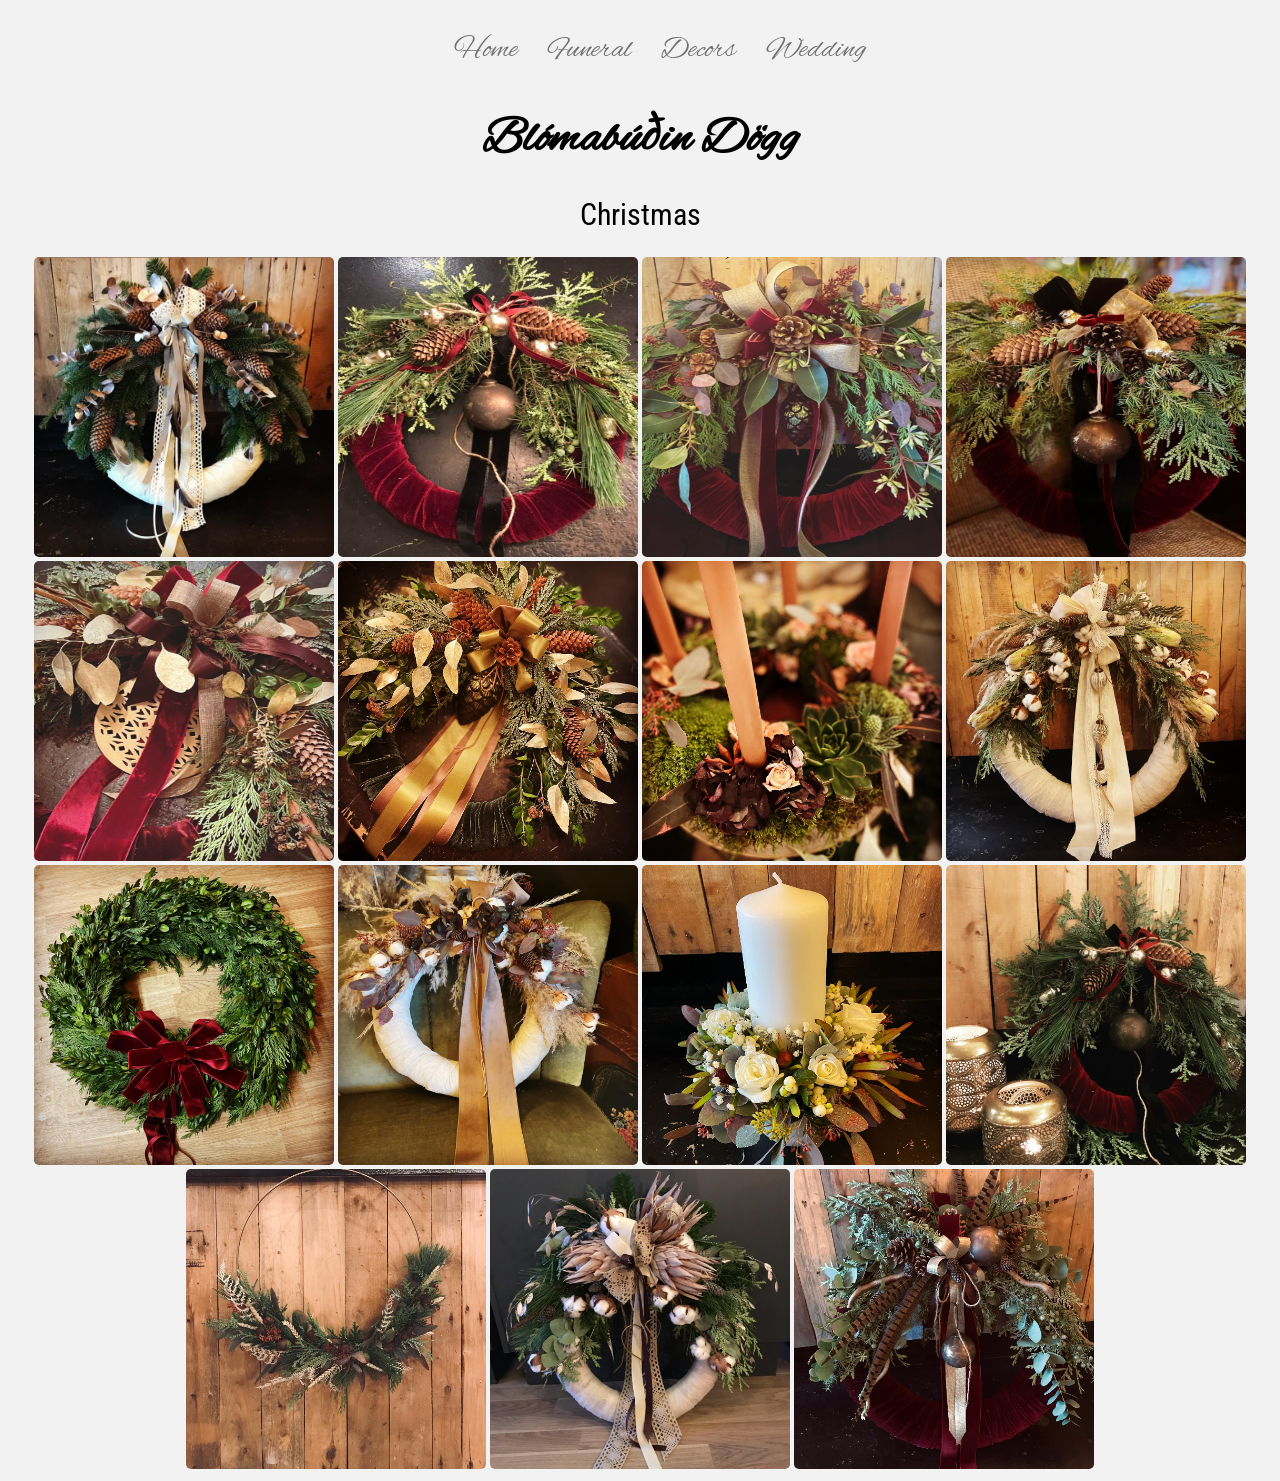
==== GALLERY/christmas.html @ aa2e9de3 "added all files" ====
<!DOCTYPE html>
<html lang="en">
<head>
    <meta charset="UTF-8">
    <meta http-equiv="X-UA-Compatible" content="IE=edge">
    <meta name="viewport" content="width=device-width, initial-scale=1.0">
    <title>Funeral</title>
    <link rel="stylesheet" href="../GALLERY/christmas.css">
    <link href='https://fonts.googleapis.com/css?family=Alex Brush' rel='stylesheet'>
    <link href='https://fonts.googleapis.com/css?family=Roboto Condensed' rel='stylesheet'>
</head>
<body>
   
   <header>
    <ul>
        <li><a href="../index.html">Home</a></li>
        <li><a href="../GALLERY/funeral.html">Funeral</a></li>
        <li><a href="../GALLERY/decors.html">Decors</a></li>
        <li><a href="../GALLERY/wedding.html">Wedding</a></li>
       
    </ul>
    <h1>Blómabúðin Dögg</h1>
    <p>Christmas</p>
   </header>
   <main>

        <img id="myImg" src="../IMG/Christmas/Ci1.png" alt="Christmas" style="height:300px;width:100%;max-width:300px">
        <img id="myImg" src="../IMG/Christmas/Ci2.png" alt="Christmas" style="height:300px;width:100%;max-width:300px">
        <img id="myImg" src="../IMG/Christmas/Ci3.png" alt="Christmas" style="height:300px;width:100%;max-width:300px">
        <img id="myImg" src="../IMG/Christmas/Ci4.png" alt="Christmas" style="height:300px;width:100%;max-width:300px">
        <img id="myImg" src="../IMG/Christmas/Ci5.png" alt="Christmas" style="height:300px;width:100%;max-width:300px">
        <img id="myImg" src="../IMG/Christmas/Ci6.png" alt="Christmas" style="height:300px;width:100%;max-width:300px">
        <img id="myImg" src="../IMG/Christmas/Ci7.png" alt="Christmas" style="height:300px;width:100%;max-width:300px">
        <img id="myImg" src="../IMG/Christmas/Ci8.png" alt="Christmas" style="height:300px;width:100%;max-width:300px">
        <img id="myImg" src="../IMG/Christmas/Ci9.png" alt="Christmas" style="height:300px;width:100%;max-width:300px">
        <img id="myImg" src="../IMG/Christmas/Ci10.png" alt="Christmas" style="height:300px;width:100%;max-width:300px">
        <img id="myImg" src="../IMG/Christmas/Ci11.png" alt="Christmas" style="height:300px;width:100%;max-width:300px">
        <img id="myImg" src="../IMG/Christmas/Ci12.png" alt="Christmas" style="height:300px;width:100%;max-width:300px">
        <img id="myImg" src="../IMG/Christmas/Ci13.png" alt="Christmas" style="height:300px;width:100%;max-width:300px">
        <img id="myImg" src="../IMG/Christmas/Ci14.png" alt="Christmas" style="height:300px;width:100%;max-width:300px">
        <img id="myImg" src="../IMG/Christmas/Ci15.png" alt="Christmas" style="height:300px;width:100%;max-width:300px">


    </main>


<!-- The Modal -->
<div id="myModal" class="modal">

  <!-- The Close Button -->
  <span class="close">&times;</span>

  <!-- Modal Content (The Image) -->
  <img class="modal-content" id="img01">

  <!-- Modal Caption (Image Text) -->
  <div id="caption"></div>
</div>
<script src="../GALLERY/christmas.css"></script>
</body>
</html>
---- GALLERY/christmas.css ----
body {
  position: relative;
  font-family: Roboto condensed;
  background-color: #f2f2f2;
}

header ul {
  list-style-type: none;
  display: flex;
  justify-content: center;
  align-items: center;
}
header a {
  text-decoration: none;
  display: inline-block;
  padding: 0.5em;
  color: #707070;
  font-family: "alex brush";
  font-size: 30px;
}
header a:hover {
  color: #CDBDB2;
}

h1 {
  text-align: center;
  font-family: Alex brush;
  color: h1 Primary;
  font-size: 50px;
  margin: 2%;
}

p {
  text-align: center;
  font-size: 30px;
  margin: 2%;
}

main {
  text-align: center;
}

/* Style the Image Used to Trigger the Modal */
#myImg {
  border-radius: 5px;
  cursor: pointer;
  transition: 0.3s;
}

#myImg:hover {
  opacity: 0.7;
}

.container {
  display: inline;
  position: relative;
  justify-content: center;
  align-items: center;
}

/* The Modal (background) */
.modal {
  display: none; /* Hidden by default */
  position: fixed; /* Stay in place */
  z-index: 1; /* Sit on top */
  padding-top: 100px; /* Location of the box */
  left: 0;
  top: 0;
  width: 100%; /* Full width */
  height: 100%; /* Full height */
  overflow: auto; /* Enable scroll if needed */
  background-color: rgb(0, 0, 0); /* Fallback color */
  background-color: rgba(0, 0, 0, 0.9); /* Black w/ opacity */
}

/* Modal Content (Image) */
.modal-content {
  margin: auto;
  display: block;
  width: 80%;
  max-width: 700px;
}

/* Caption of Modal Image (Image Text) - Same Width as the Image */
#caption {
  margin: auto;
  display: block;
  width: 80%;
  max-width: 700px;
  text-align: center;
  color: #ccc;
  padding: 10px 0;
  height: 150px;
}

/* Add Animation - Zoom in the Modal */
.modal-content, #caption {
  -webkit-animation-name: zoom;
          animation-name: zoom;
  -webkit-animation-duration: 0.6s;
          animation-duration: 0.6s;
}

@-webkit-keyframes zoom {
  from {
    transform: scale(0);
  }
  to {
    transform: scale(1);
  }
}

@keyframes zoom {
  from {
    transform: scale(0);
  }
  to {
    transform: scale(1);
  }
}
/* The Close Button */
.close {
  position: absolute;
  top: 15px;
  right: 35px;
  color: #f1f1f1;
  font-size: 40px;
  font-weight: bold;
  transition: 0.3s;
}

.close:hover,
.close:focus {
  color: #bbb;
  text-decoration: none;
  cursor: pointer;
}

/* 100% Image Width on Smaller Screens */
@media only screen and (max-width: 700px) {
  .modal-content {
    width: 100%;
  }
}/*# sourceMappingURL=christmas.css.map */
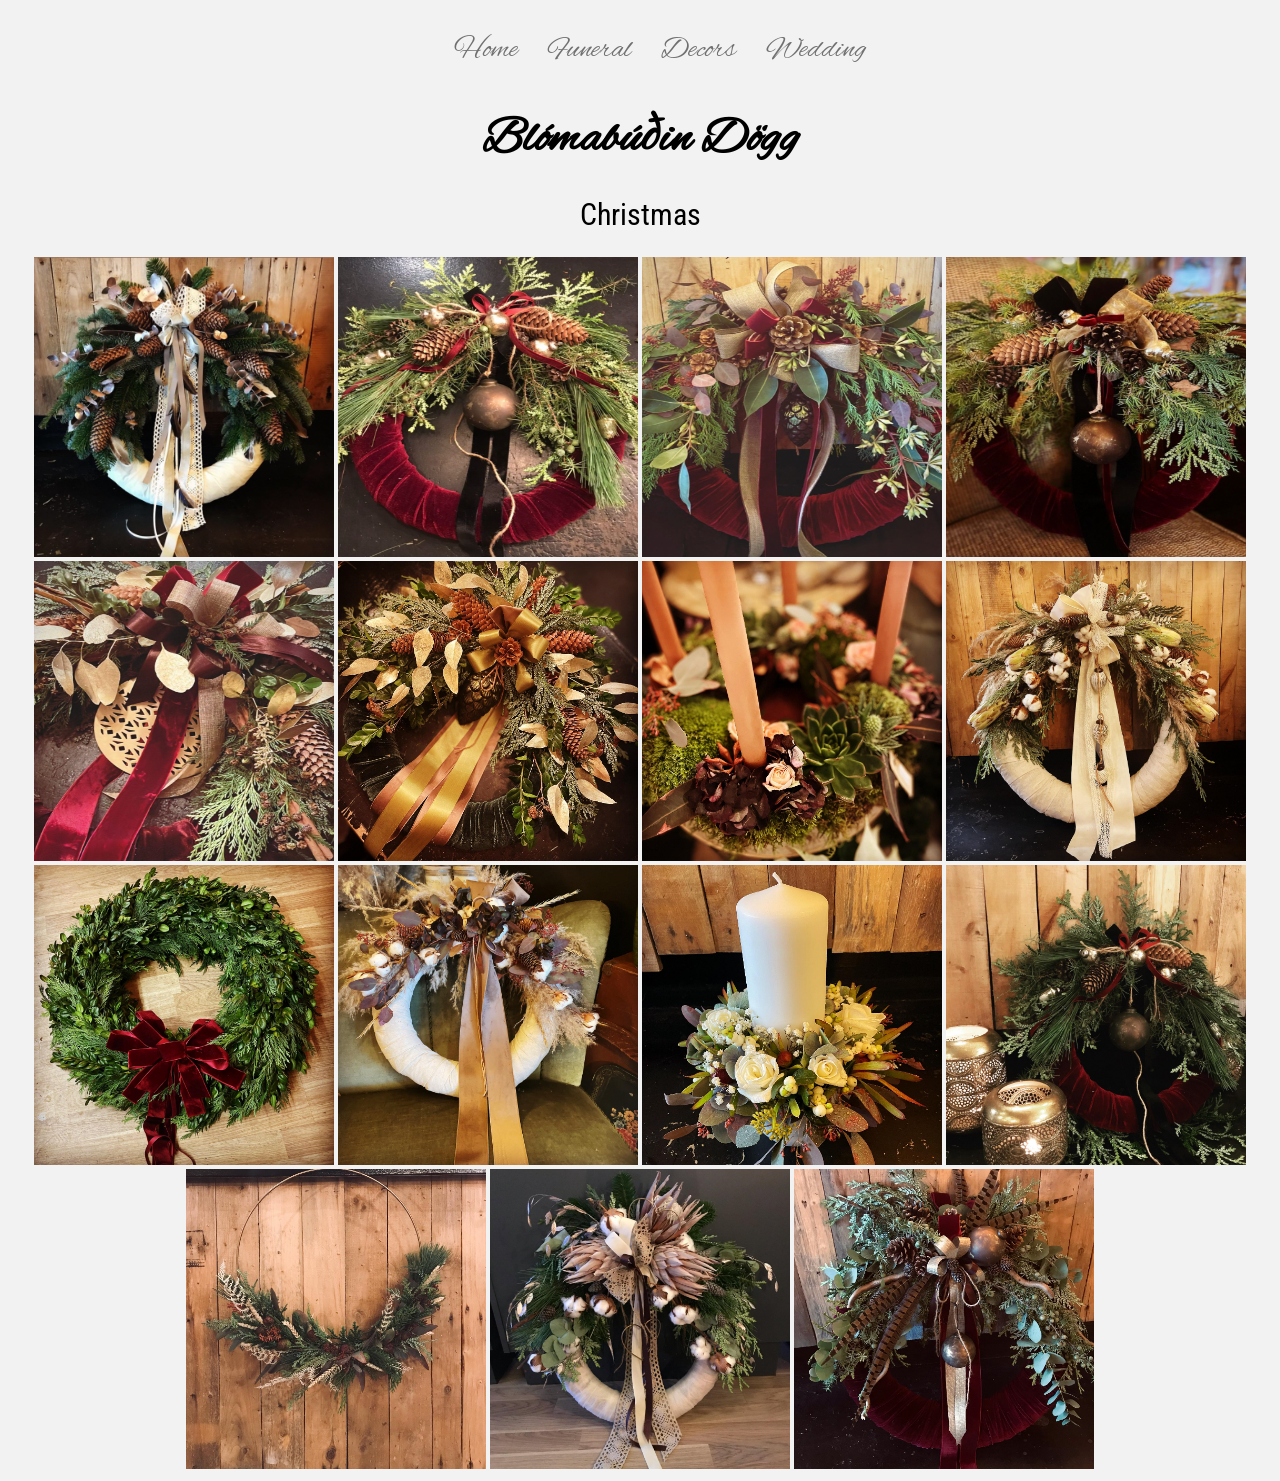
==== commit 5f974c7b: "Almost done" ====
--- a/GALLERY/christmas.html
+++ b/GALLERY/christmas.html
@@ -4,7 +4,7 @@
     <meta charset="UTF-8">
     <meta http-equiv="X-UA-Compatible" content="IE=edge">
     <meta name="viewport" content="width=device-width, initial-scale=1.0">
-    <title>Funeral</title>
+    <title>Christmas</title>
     <link rel="stylesheet" href="../GALLERY/christmas.css">
     <link href='https://fonts.googleapis.com/css?family=Alex Brush' rel='stylesheet'>
     <link href='https://fonts.googleapis.com/css?family=Roboto Condensed' rel='stylesheet'>
@@ -12,50 +12,51 @@
 <body>
    
    <header>
-    <ul>
-        <li><a href="../index.html">Home</a></li>
-        <li><a href="../GALLERY/funeral.html">Funeral</a></li>
-        <li><a href="../GALLERY/decors.html">Decors</a></li>
-        <li><a href="../GALLERY/wedding.html">Wedding</a></li>
-       
-    </ul>
-    <h1>Blómabúðin Dögg</h1>
-    <p>Christmas</p>
+        <ul>
+            <li><a href="../index.html">Home</a></li>
+            <li><a href="../GALLERY/funeral.html">Funeral</a></li>
+            <li><a href="../GALLERY/decors.html">Decors</a></li>
+            <li><a href="../GALLERY/wedding.html">Wedding</a></li>
+        
+        </ul>
+        <h1>Blómabúðin Dögg</h1>
+        <p>Christmas</p>
    </header>
    <main>
 
-        <img id="myImg" src="../IMG/Christmas/Ci1.png" alt="Christmas" style="height:300px;width:100%;max-width:300px">
-        <img id="myImg" src="../IMG/Christmas/Ci2.png" alt="Christmas" style="height:300px;width:100%;max-width:300px">
-        <img id="myImg" src="../IMG/Christmas/Ci3.png" alt="Christmas" style="height:300px;width:100%;max-width:300px">
-        <img id="myImg" src="../IMG/Christmas/Ci4.png" alt="Christmas" style="height:300px;width:100%;max-width:300px">
-        <img id="myImg" src="../IMG/Christmas/Ci5.png" alt="Christmas" style="height:300px;width:100%;max-width:300px">
-        <img id="myImg" src="../IMG/Christmas/Ci6.png" alt="Christmas" style="height:300px;width:100%;max-width:300px">
-        <img id="myImg" src="../IMG/Christmas/Ci7.png" alt="Christmas" style="height:300px;width:100%;max-width:300px">
-        <img id="myImg" src="../IMG/Christmas/Ci8.png" alt="Christmas" style="height:300px;width:100%;max-width:300px">
-        <img id="myImg" src="../IMG/Christmas/Ci9.png" alt="Christmas" style="height:300px;width:100%;max-width:300px">
-        <img id="myImg" src="../IMG/Christmas/Ci10.png" alt="Christmas" style="height:300px;width:100%;max-width:300px">
-        <img id="myImg" src="../IMG/Christmas/Ci11.png" alt="Christmas" style="height:300px;width:100%;max-width:300px">
-        <img id="myImg" src="../IMG/Christmas/Ci12.png" alt="Christmas" style="height:300px;width:100%;max-width:300px">
-        <img id="myImg" src="../IMG/Christmas/Ci13.png" alt="Christmas" style="height:300px;width:100%;max-width:300px">
-        <img id="myImg" src="../IMG/Christmas/Ci14.png" alt="Christmas" style="height:300px;width:100%;max-width:300px">
-        <img id="myImg" src="../IMG/Christmas/Ci15.png" alt="Christmas" style="height:300px;width:100%;max-width:300px">
+        <img id="myImg1" src="../IMG/Christmas/Ci1.png" alt="Christmas" style="height:300px;width:100%;max-width:300px">
+        <img id="myImg2" src="../IMG/Christmas/Ci2.png" alt="Christmas" style="height:300px;width:100%;max-width:300px">
+        <img id="myImg3" src="../IMG/Christmas/Ci3.png" alt="Christmas" style="height:300px;width:100%;max-width:300px">
+        <img id="myImg4" src="../IMG/Christmas/Ci4.png" alt="Christmas" style="height:300px;width:100%;max-width:300px">
+        <img id="myImg5" src="../IMG/Christmas/Ci5.png" alt="Christmas" style="height:300px;width:100%;max-width:300px">
+        <img id="myImg6" src="../IMG/Christmas/Ci6.png" alt="Christmas" style="height:300px;width:100%;max-width:300px">
+        <img id="myImg7" src="../IMG/Christmas/Ci7.png" alt="Christmas" style="height:300px;width:100%;max-width:300px">
+        <img id="myImg8" src="../IMG/Christmas/Ci8.png" alt="Christmas" style="height:300px;width:100%;max-width:300px">
+        <img id="myImg9" src="../IMG/Christmas/Ci9.png" alt="Christmas" style="height:300px;width:100%;max-width:300px">
+        <img id="myImg10" src="../IMG/Christmas/Ci10.png" alt="Christmas" style="height:300px;width:100%;max-width:300px">
+        <img id="myImg11" src="../IMG/Christmas/Ci11.png" alt="Christmas" style="height:300px;width:100%;max-width:300px">
+        <img id="myImg12" src="../IMG/Christmas/Ci12.png" alt="Christmas" style="height:300px;width:100%;max-width:300px">
+        <img id="myImg13" src="../IMG/Christmas/Ci13.png" alt="Christmas" style="height:300px;width:100%;max-width:300px">
+        <img id="myImg14" src="../IMG/Christmas/Ci14.png" alt="Christmas" style="height:300px;width:100%;max-width:300px">
+        <img id="myImg15" src="../IMG/Christmas/Ci15.png" alt="Christmas" style="height:300px;width:100%;max-width:300px">
 
 
     </main>
 
 
-<!-- The Modal -->
-<div id="myModal" class="modal">
+    <!-- The Modal -->
+        <div id="myModal" class="modal">
 
-  <!-- The Close Button -->
-  <span class="close">&times;</span>
+            <!-- The Close Button -->
+            <span class="close">&times;</span>
 
-  <!-- Modal Content (The Image) -->
-  <img class="modal-content" id="img01">
+            <!-- Modal Content (The Image) -->
+            <img class="modal-content" id="img01">
 
-  <!-- Modal Caption (Image Text) -->
-  <div id="caption"></div>
-</div>
-<script src="../GALLERY/christmas.css"></script>
+            <!-- Modal Caption (Image Text) -->
+            <div id="caption"></div>
+
+        </div>
+<script src="../GALLERY/gallery.js"></script>
 </body>
 </html>
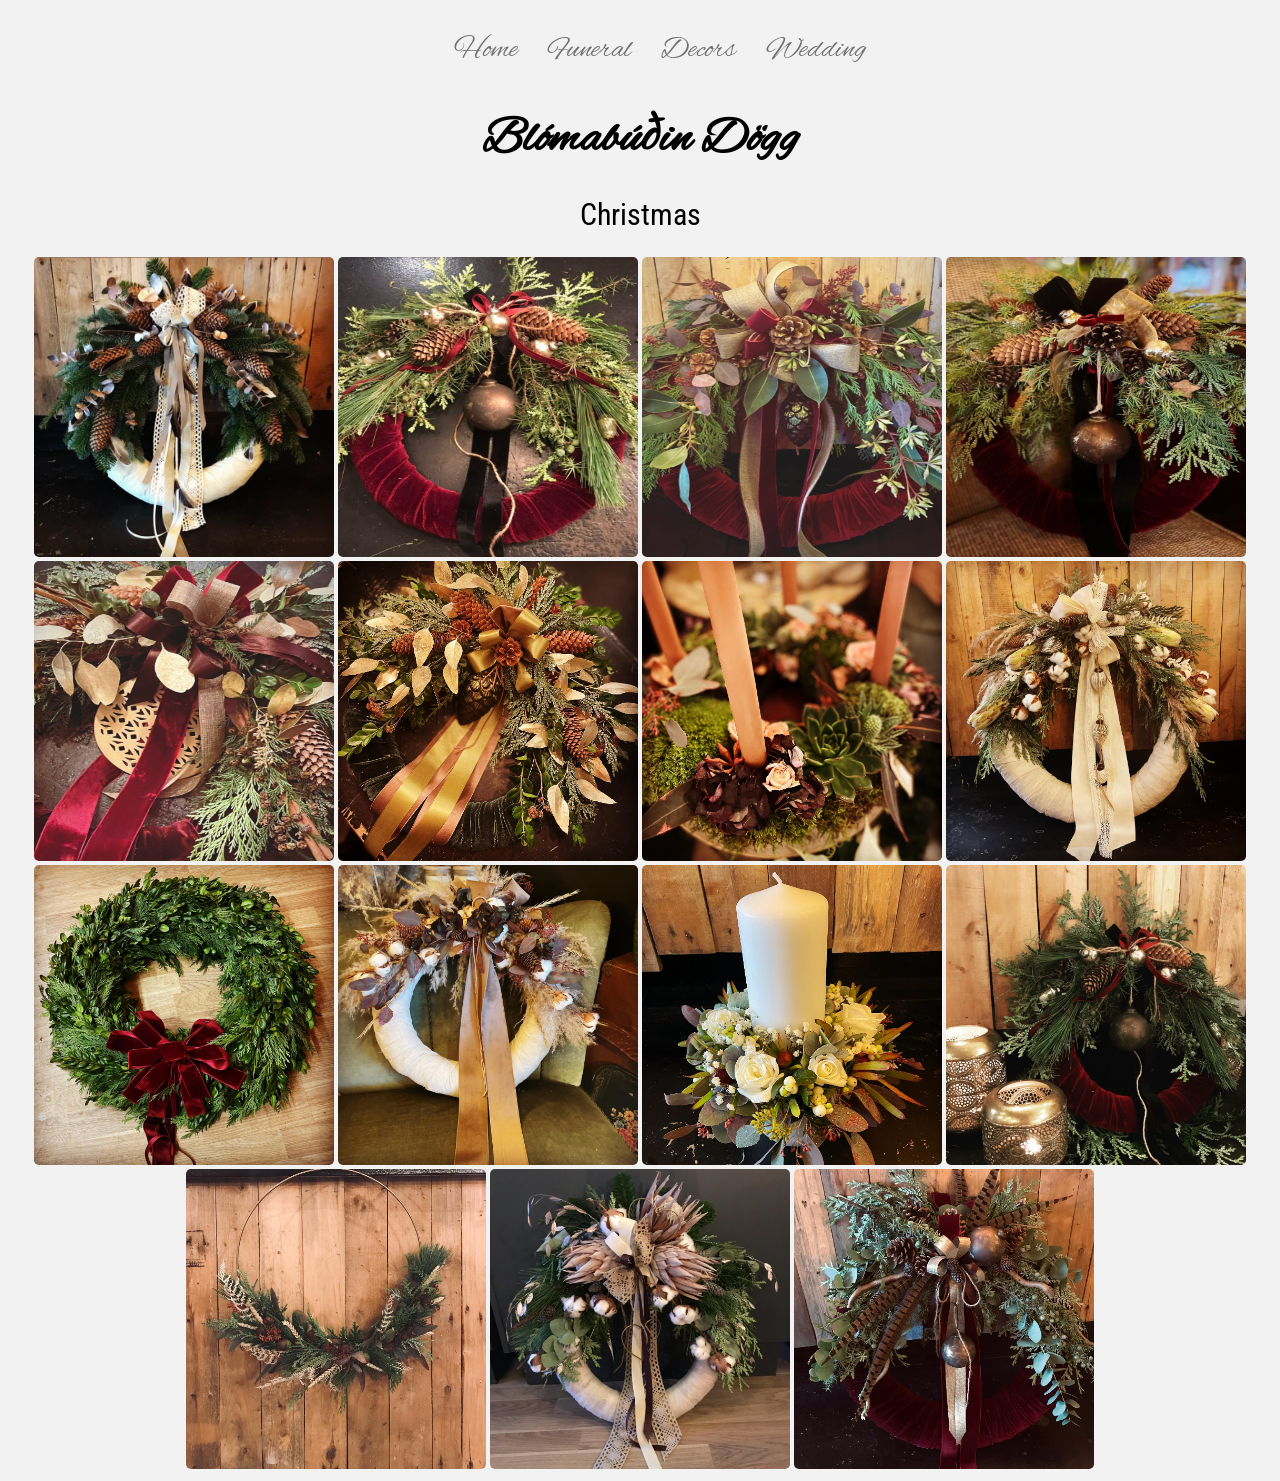
==== commit 1b8698c2: "fix" ====
--- a/GALLERY/christmas.html
+++ b/GALLERY/christmas.html
@@ -42,8 +42,6 @@
 
 
     </main>
-
-
     <!-- The Modal -->
         <div id="myModal" class="modal">
 
--- a/GALLERY/christmas.css
+++ b/GALLERY/christmas.css
@@ -39,18 +39,128 @@
 main {
   text-align: center;
 }
+main #myImg1 {
+  border-radius: 5px;
+  cursor: pointer;
+  transition: 0.3s;
+}
+main #myImg1:hover {
+  opacity: 0.7;
+}
+main #myImg2 {
+  border-radius: 5px;
+  cursor: pointer;
+  transition: 0.3s;
+}
+main #myImg2:hover {
+  opacity: 0.7;
+}
+main #myImg3 {
+  border-radius: 5px;
+  cursor: pointer;
+  transition: 0.3s;
+}
+main #myImg3:hover {
+  opacity: 0.7;
+}
+main #myImg4 {
+  border-radius: 5px;
+  cursor: pointer;
+  transition: 0.3s;
+}
+main #myImg4:hover {
+  opacity: 0.7;
+}
+main #myImg5 {
+  border-radius: 5px;
+  cursor: pointer;
+  transition: 0.3s;
+}
+main #myImg5:hover {
+  opacity: 0.7;
+}
+main #myImg6 {
+  border-radius: 5px;
+  cursor: pointer;
+  transition: 0.3s;
+}
+main #myImg6:hover {
+  opacity: 0.7;
+}
+main #myImg7 {
+  border-radius: 5px;
+  cursor: pointer;
+  transition: 0.3s;
+}
+main #myImg7:hover {
+  opacity: 0.7;
+}
+main #myImg8 {
+  border-radius: 5px;
+  cursor: pointer;
+  transition: 0.3s;
+}
+main #myImg8:hover {
+  opacity: 0.7;
+}
+main #myImg9 {
+  border-radius: 5px;
+  cursor: pointer;
+  transition: 0.3s;
+}
+main #myImg9:hover {
+  opacity: 0.7;
+}
+main #myImg10 {
+  border-radius: 5px;
+  cursor: pointer;
+  transition: 0.3s;
+}
+main #myImg10:hover {
+  opacity: 0.7;
+}
+main #myImg11 {
+  border-radius: 5px;
+  cursor: pointer;
+  transition: 0.3s;
+}
+main #myImg11:hover {
+  opacity: 0.7;
+}
+main #myImg12 {
+  border-radius: 5px;
+  cursor: pointer;
+  transition: 0.3s;
+}
+main #myImg12:hover {
+  opacity: 0.7;
+}
+main #myImg13 {
+  border-radius: 5px;
+  cursor: pointer;
+  transition: 0.3s;
+}
+main #myImg13:hover {
+  opacity: 0.7;
+}
+main #myImg14 {
+  border-radius: 5px;
+  cursor: pointer;
+  transition: 0.3s;
+}
+main #myImg14:hover {
+  opacity: 0.7;
+}
+main #myImg15 {
+  border-radius: 5px;
+  cursor: pointer;
+  transition: 0.3s;
+}
+main #myImg15:hover {
+  opacity: 0.7;
+}
 
 /* Style the Image Used to Trigger the Modal */
-#myImg {
-  border-radius: 5px;
-  cursor: pointer;
-  transition: 0.3s;
-}
-
-#myImg:hover {
-  opacity: 0.7;
-}
-
 .container {
   display: inline;
   position: relative;
